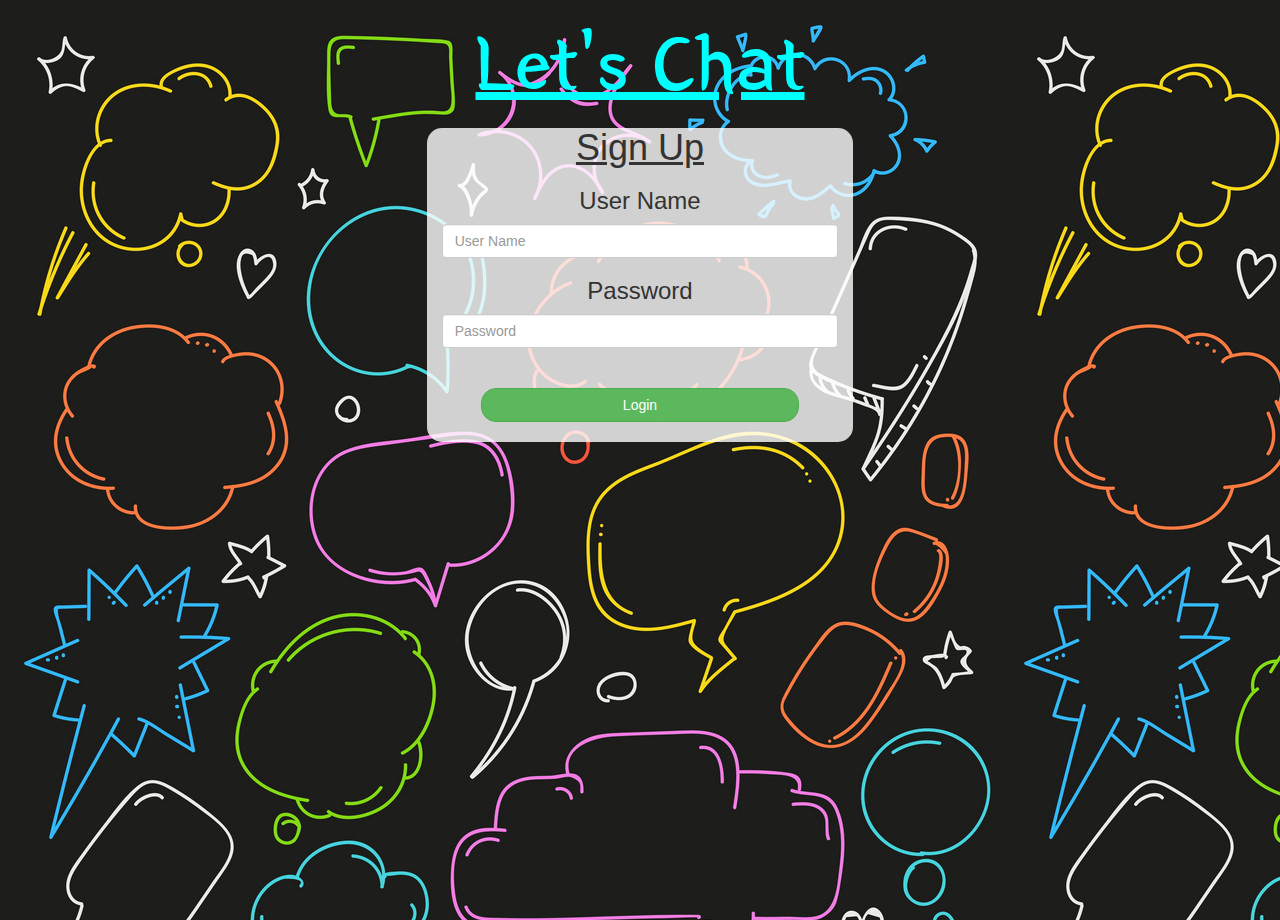
==== index.html @ 4270b1f9 "Add files via upload" ====
<!DOCTYPE html>

<head>
    <title>
        Let's Chat

    </title>
    <link href="https://fonts.googleapis.com/css?family=Yeon+Sung&display=swap" rel="stylesheet">
    <meta name="viewport" content="width=device-width, initial-scale=1">

    <link rel="stylesheet" href="https://maxcdn.bootstrapcdn.com/bootstrap/3.4.0/css/bootstrap.min.css">
    <script src="https://ajax.googleapis.com/ajax/libs/jquery/3.4.1/jquery.min.js"></script>
    <script src="https://maxcdn.bootstrapcdn.com/bootstrap/3.4.0/js/bootstrap.min.js"></script>

    <link rel="stylesheet" type="text/css" href="style.css">
    <script src="kwitter.js"></script>
    <link rel="stylesheet" href="style.css">

</head>

<body>



    <center>
        <h1 id="title"> Let's Chat </h1>
        <div class="col-lg-4 col-md-6 col-sm-6 col-xs-11 login_div">
            <h1 id="sign"> Sign Up</h1>
            <h3> User Name </h3>
            <input type="text" id="user_name" placeholder="User Name" class="form-control">
            <h3> Password </h3>
            <input type="text" id="pass" placeholder="Password" class="form-control">
            <br> <br>
            <button id="login_button" class="btn btn-success" onclick="next_page()"> Login </button>
            <br> <br>

        </div>
    </center>






</body>

</html>
---- style.css ----
html,
body {
    height: 100%;
    margin: 0;
}

body {
    background-image: url("back.jpg");
}

.login_div {
    background: rgba(255, 255, 255, 0.8);
    float: none;
    border-radius: 15px;
}

.logo {
    width: 80px;
    margin-top: 30px;
    border-radius: 40px;
}

#login_button {
    width: 80%;
    border-radius: 15px;
}

.room_name {
    cursor: pointer;
    font-size: 20px;
}

#logout {
    font-size: 20px;
    float: right;
}

#output {
    padding: 10px;
    width: 80%;
    background: rgba(255, 255, 255, 0.8);
    border-radius: 15px;
}

.input_div_room_page {
    width: 80%;
}

.input_div label {
    color: white;
    font-size: 20px;
}

.input_div_message_page {
    position: fixed;
    bottom: 0px;
    width: 100%;
    background: rgba(255, 255, 255, 0.8);
}

.input_div_message_page label {
    color: black;
}

.input_div_message_page #msg {
    width: 80%;
}

.input_div_message_page button {
    margin-top: 15px;
    width: 50%;
}

.color_white {
    color: white
}

.user_tick {
    width: 20px;
}

.message_h4 {
    padding-left: 5px;
    color: grey;
}

#title {
    font-family: "Yeon Sung";
    color: cyan;
    font-size: 80px;
    text-decoration: underline;
}

#sign {
    text-decoration: underline;
}
---- style.css ----
html,
body {
    height: 100%;
    margin: 0;
}

body {
    background-image: url("back.jpg");
}

.login_div {
    background: rgba(255, 255, 255, 0.8);
    float: none;
    border-radius: 15px;
}

.logo {
    width: 80px;
    margin-top: 30px;
    border-radius: 40px;
}

#login_button {
    width: 80%;
    border-radius: 15px;
}

.room_name {
    cursor: pointer;
    font-size: 20px;
}

#logout {
    font-size: 20px;
    float: right;
}

#output {
    padding: 10px;
    width: 80%;
    background: rgba(255, 255, 255, 0.8);
    border-radius: 15px;
}

.input_div_room_page {
    width: 80%;
}

.input_div label {
    color: white;
    font-size: 20px;
}

.input_div_message_page {
    position: fixed;
    bottom: 0px;
    width: 100%;
    background: rgba(255, 255, 255, 0.8);
}

.input_div_message_page label {
    color: black;
}

.input_div_message_page #msg {
    width: 80%;
}

.input_div_message_page button {
    margin-top: 15px;
    width: 50%;
}

.color_white {
    color: white
}

.user_tick {
    width: 20px;
}

.message_h4 {
    padding-left: 5px;
    color: grey;
}

#title {
    font-family: "Yeon Sung";
    color: cyan;
    font-size: 80px;
    text-decoration: underline;
}

#sign {
    text-decoration: underline;
}
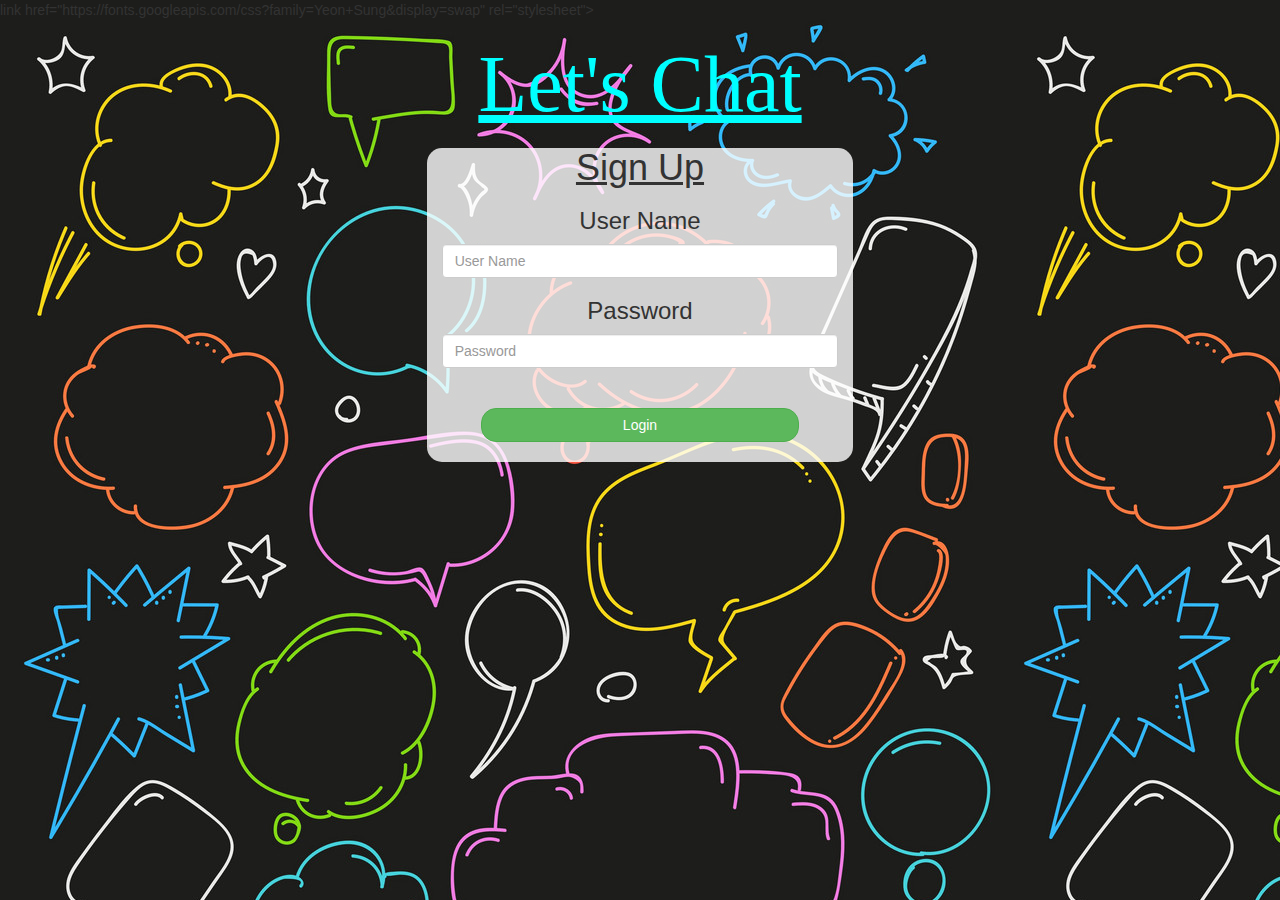
==== commit bdb819b0: "Add files via upload" ====
--- a/index.html
+++ b/index.html
@@ -5,14 +5,12 @@
         Let's Chat
 
     </title>
-    <link href="https://fonts.googleapis.com/css?family=Yeon+Sung&display=swap" rel="stylesheet">
+    link href="https://fonts.googleapis.com/css?family=Yeon+Sung&display=swap" rel="stylesheet">
     <meta name="viewport" content="width=device-width, initial-scale=1">
 
     <link rel="stylesheet" href="https://maxcdn.bootstrapcdn.com/bootstrap/3.4.0/css/bootstrap.min.css">
     <script src="https://ajax.googleapis.com/ajax/libs/jquery/3.4.1/jquery.min.js"></script>
     <script src="https://maxcdn.bootstrapcdn.com/bootstrap/3.4.0/js/bootstrap.min.js"></script>
-
-    <link rel="stylesheet" type="text/css" href="style.css">
     <script src="kwitter.js"></script>
     <link rel="stylesheet" href="style.css">
 
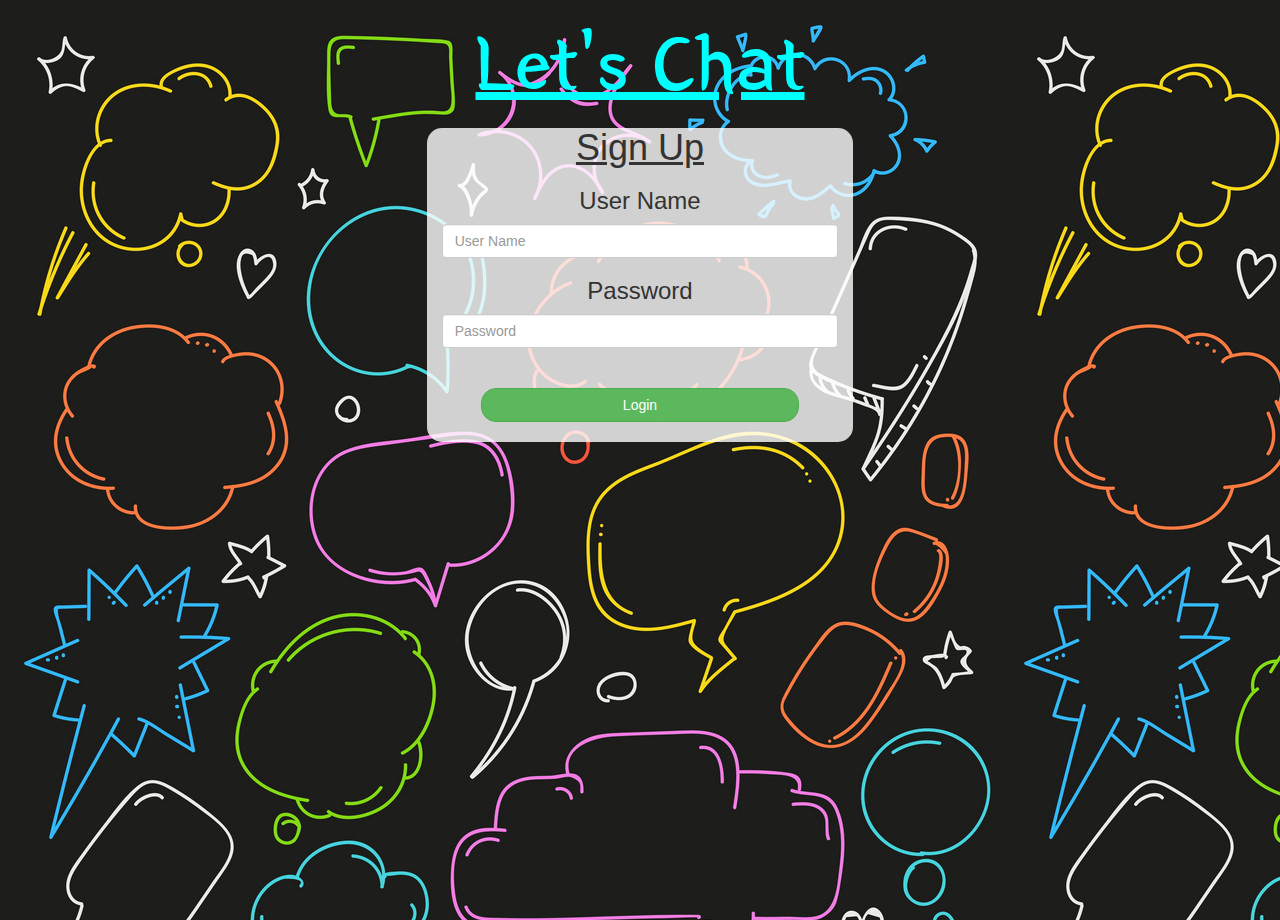
==== commit 9c0af048: "Add files via upload" ====
--- a/index.html
+++ b/index.html
@@ -5,7 +5,7 @@
         Let's Chat
 
     </title>
-    link href="https://fonts.googleapis.com/css?family=Yeon+Sung&display=swap" rel="stylesheet">
+    <link href="https://fonts.googleapis.com/css?family=Yeon+Sung&display=swap" rel="stylesheet">
     <meta name="viewport" content="width=device-width, initial-scale=1">
 
     <link rel="stylesheet" href="https://maxcdn.bootstrapcdn.com/bootstrap/3.4.0/css/bootstrap.min.css">
